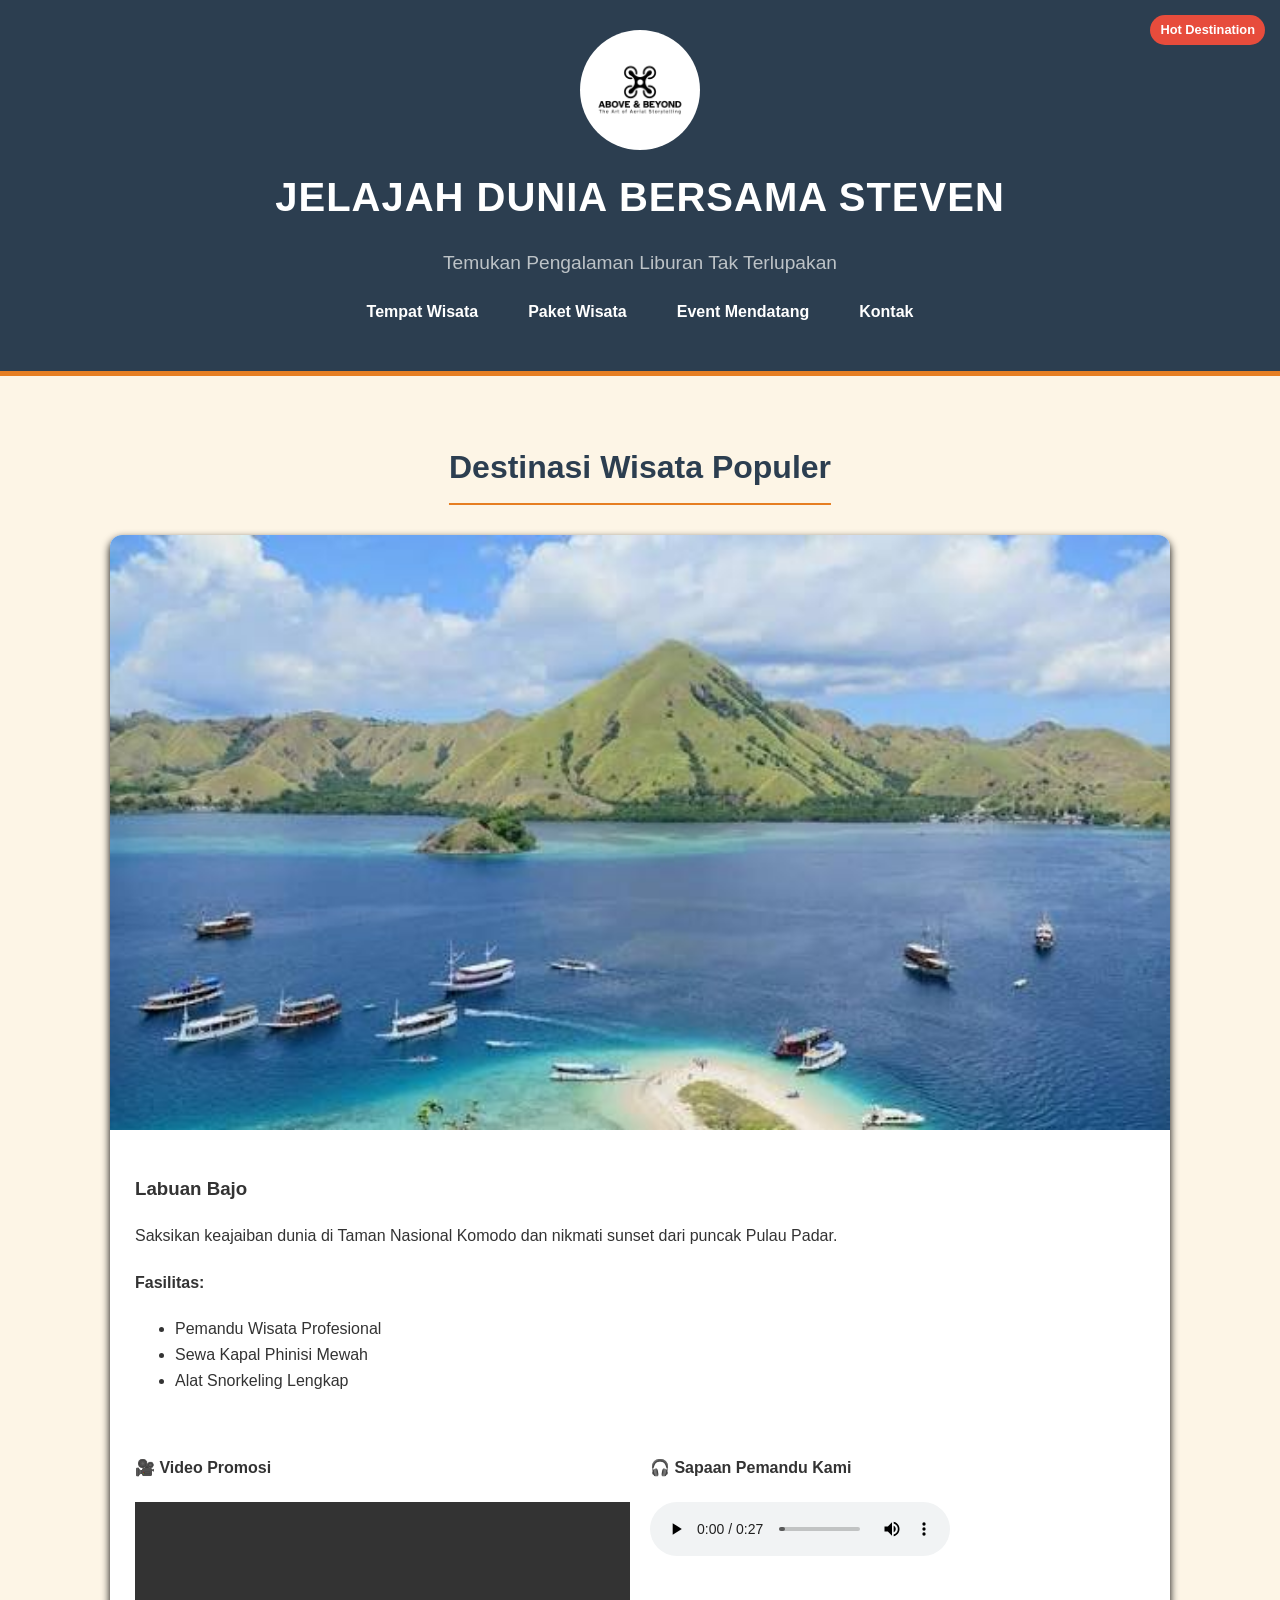
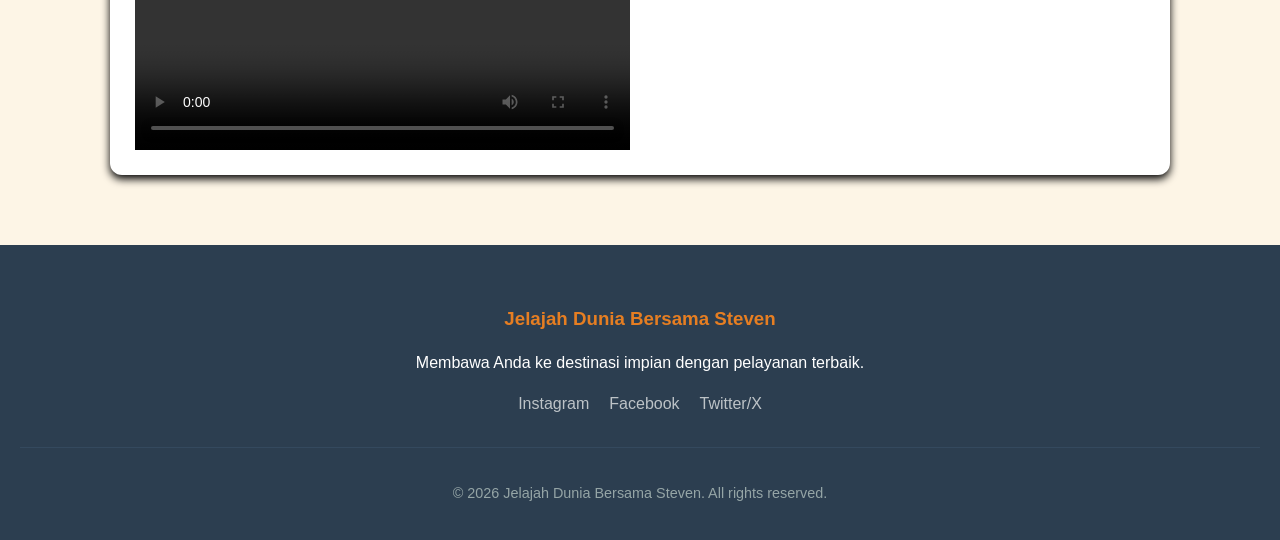
==== index.html @ 3f57055e "rename" ====
<!DOCTYPE html>
<html lang="id">
<head>
    <meta charset="UTF-8">
    <meta name="viewport" content="width=device-width, initial-scale=1.0">
    <title>Tempat Wisata - Jelajah Dunia Bersama Steven</title> 
    <link rel="stylesheet" href="css/style.css">
</head>
<body>

    <header>
        <div class="logo-container ">
            <img src="images/logosaya.png" alt="Logo Travel" class="logo">
        </div>
        <h1>JELAJAH DUNIA BERSAMA STEVEN</h1>
        <p class="tagline">Temukan Pengalaman Liburan Tak Terlupakan</p>
        <nav>
            <ul class="nav-links">
                <li><a href="index.html">Tempat Wisata</a></li>
                <li><a href="paket.html">Paket Wisata</a></li>
                <li><a href="event.html">Event Mendatang</a></li>
                <li><a href="kontak.html">Kontak</a></li>
            </ul>
        </nav>
    </header>

    <main>
        <section class="content-section">
            <h2 class="section-title">Destinasi Wisata Populer</h2>
            <article class="card">
                <div class="card-img-container">
                    <img src="images/labuan bajo.jfif" alt="Labuan Bajo" class="card-img">
                    <span class="badge">Hot Destination</span>
                </div>
                <div class="card-content">
                    <h3>Labuan Bajo</h3>
                    <p>Saksikan keajaiban dunia di Taman Nasional Komodo dan nikmati sunset dari puncak Pulau Padar.</p>
                    
                    <h4>Fasilitas:</h4>
                    <ul class="fasilitas-list">
                        <li>Pemandu Wisata Profesional</li>
                        <li>Sewa Kapal Phinisi Mewah</li>
                        <li>Alat Snorkeling Lengkap</li>
                    </ul>

                    <div class="multimedia-container">
                        <div class="media-item">
                            <h4>🎥 Video Promosi</h4>
                            <video controls>
                                <source src="images/video.mp4" type="video/mp4">
                                Browser Anda tidak mendukung video.
                            </video>
                        </div>
                        <div class="media-item">
                            <h4>🎧 Sapaan Pemandu Kami</h4>
                            <audio controls>
                                <source src="images/audio.mp3" type="audio/mp3">
                                Browser Anda tidak mendukung audio.
                            </audio>
                        </div>
                    </div>
                </div>
            </article>
        </section>
    </main>

    <footer id="kontak">
        <div class="footer-content">
            <h3>Jelajah Dunia Bersama Steven</h3>
            <p>Membawa Anda ke destinasi impian dengan pelayanan terbaik.</p>
            <ul class="social-links">
                <li><a href="#">Instagram</a></li>
                <li><a href="#">Facebook</a></li>
                <li><a href="#">Twitter/X</a></li>
            </ul>
        </div>
        <div class="footer-bottom">
            <p>&copy; 2026 Jelajah Dunia Bersama Steven. All rights reserved.</p>
        </div>
    </footer>

</body>
</html>
---- css/style.css ----
body {
    font-family: 'Segoe UI', Tahoma, Geneva, Verdana, sans-serif;
    background-color: #fdf5e6; 
    margin: 0;
    padding: 0;
    color: #333;
    line-height: 1.6;
    display: flex;
    flex-direction: column;
    min-height: 100vh;
}

header {
    background-color: #2c3e50;
    color: white;
    padding: 30px 20px;
    text-align: center;
    border-bottom: 5px solid #e67e22;
}
.logo-container {
    display: flex;
    justify-content: center;
    margin-bottom: 15px;
}

.logo {
    width: 120px;
    height: auto;
    border-radius: 50%;
}
header h1 {
    font-size: 2.5rem;
    margin: 0 0 10px 0;
    letter-spacing: 1px;
}

.tagline {
    font-size: 1.2rem;
    color: #bdc3c7;
    margin-bottom: 20px;
}

nav ul {
    display: flex;
    justify-content: center;
    flex-wrap: wrap;
    gap: 20px;
    list-style: none;
    padding: 0;
}

nav a {
    color: white;
    text-decoration: none;
    font-weight: bold;
    padding: 8px 15px;
    border-radius: 5px;
    transition: background-color 0,3s, color 0.3s;
}

nav a:hover {
    background-color: #e67e22;
    color: white;
}

main {
    padding: 40px 20px;
    max-width: 1100px;
    margin: auto;
    flex: 1;
    width: 100%;
    box-sizing: border-box;
}

.section-title {
    text-align: center;
    font-size: 2rem;
    margin-bottom: 30px;
    color: #2c3e50;
    border-bottom: 2px solid #e67e22;
    display: inline-block;
    padding-bottom: 10px;
    position: relative;
    left: 50%;
    transform: translateX(-50%);
}

.card, .event-card {
    background-color: white;
    border: none;
    overflow: hidden;
    box-shadow: 0 4px 8px rgba(0, 0, 0, 08);
    transition: transform 0.3s ease, box-shadow 0.3s ease;
    margin-bottom: 30px;
    border-radius: 12px;
}

.card:hover, .event-card:hover {
    transform: translateY(-5px);
    box-shadow: 0 8px 16px rgba(0, 0, 0, 15);
}

.card img, .media-item video {
    width: 100%;
    height: auto;
    display: block;
    object-fit: cover;
}

.card-content, .event-content {
    padding: 25px;
}

.badge {
    background-color: #e74c3c;
    color: white;
    padding: 5px 10px;
    border-radius: 20px;
    font-size: 0.8rem;
    font-weight: bold;
    position: absolute;
    top: 15px;
    right: 15px;
}

.card img-container {
    position: relative;
}

.harga {
    font-size: 1.3rem;
    color: #e67e22;
    font-weight: bold;
}

.harga-coret {
    font-size: 1.3rem;
    color:#e67e22;
    text-decoration: line-through;
    margin-left: 10px;
}

.event-card {
    background-color: white;
    border: none;
    border-radius: 12px;
    box-shadow: 0 5px 15px rgba(0, 0, 0, 0.08);
    padding: 30px;
    display: flex;
    flex-direction: column;
    gap: 15px;

    transition: transform 0.3s ease, box-shadow 0.3s ease;
}

.event-card:hover {
    transform: translateY(-5px);
    box-shadow: 0 10px 15px rgba(0, 0, 0, 0.15);
}

.event-card h3, .event-card p {
    margin: 0;
}

.event-card h3 {
    font-size: 1.4rem;
    color: #2c3e50;
    line-height: 1.3;
}

.event-card p {
    color: #555;
    font-size: 0.95rem;
    line-height: 1.6;
    flex-grow: 1;
}

.event-grid {
    display: grid;
    grid-template-columns: repeat(auto-fit, minmax(300px, 1fr));
    gap: 25px;
}

.event-date {
    display: inline-block;
    background-color: #ebbc7f;
    color:#e67e22;
    padding:6px 14px;
    border-radius: 20px;
    font-weight: bold;
    font-size: 0.85rem;
    align-self: flex-start;
}

.contact-container {
    display: grid;
    grid-template-columns: repeat(auto-fit, minmax(300px, 1fr));
    gap: 30px;
}

.contact-info, .contact-form {
    padding: 30px;
    background-color: white;
    border-radius: 12px;
    box-shadow: 0 5px 15px rgba(0, 0, 0, 0.08);
    box-sizing: border-box;
}

.contact-info p {
    background-color: #faf3e8;
    padding: 15px 20px;
    border-radius: 8px;
    margin-top: 0;
    font-size: 0.95rem;
    margin-bottom: 15px;
    padding-bottom: 15px;
    border-bottom: none;
    border-left: 4px solid #e67e22;
    color: black;
    line-height: 1.5;
}

.contact-info p strong {
    display: block;
    color: #2c3e50;
    font-size: 0.8rem;
    text-transform: uppercase;
    letter-spacing: 0.5px;
    margin-bottom: 4px;
}

.contact-info p:last-child {
    margin-bottom: 0;
}

.input-group {
    margin-bottom: 20px;
}

.input-group label {
    display: block;
    font-weight: 600;
    margin-bottom: 8px;
    color: #2c3e50;
    font-size:0.95rem;
}
 .input-group input, .input-group textarea {
    width: 100%;
    padding: 12px 15px;
    border: 1px solid #ced6e0;
    border-radius: 8px;
    box-sizing: border-box;
    font-family: inherit;
    font-size: 0.95rem;
    transition: border-color 0.3s;
    background-color: white;
 }

 .input-group input:focus, .input-group textarea:focus {
    outline: none;
    border-color: #e67e22;
    box-shadow: 0 0 5px rgba(230, 126, 34, 0.15);
 }

 .contact-form .btn-large {
    width: 100%;
    padding: 14px;
    font-size: 1.1rem;
    background-color: #e67e22;
    color: white;
    border: none;
    border-radius: 8px;
    font-weight: bold;
    cursor: pointer;
    transition: background-color 0.3s ease, transform 0.2s ease;
 }

 .contact-form .btn-large:hover {
    background-color: #d35400;
    transform: scale(1.01);
 }

 .btn{
    display: inline-block;
    padding: 12px 25px;
    background-color: #e67e22;
    color:white;
    text-decoration: none;
    border: none;
    border-radius: 5px;
    cursor: pointer;
    font-weight: bold;
    transition: background-color 0.3s, transform 0.2s;
    text-align: center;
 }

 .btn:hover {
    background-color: #d35400;
    transform: scale(1.02);
 }



 .btn-outline {
    display: block;
    text-align: center;
    padding: 12px;
    background-color: transparent;
    color: #e67e22;
    border: 2px solid #e67e22;
    border-radius: 8px;
    font-weight: bold;
    text-decoration: none;
    transition: all 0.3 ease;
    margin-top: 10px;
 }

 .btn-outline:hover {
    background-color: #e67e22;
    color: white;
 }

 footer {
    background-color: #2c3e50;
    color: white;
    text-align: center;
    padding: 40px 20px 20px;
    margin-top: auto;
 }

 .footer-content h3 {
    color: #e67e22;
    margin-bottom: 15px;
 }

 footer ul.social-links {
    list-style: none;
    padding: 0;
    display: flex;
    justify-content: center;
    gap: 20px;
    margin-bottom: 20px 0;
 }

 footer a {
    color: #bdc3c7;
    text-decoration: none;
    transition: color 0.3s;
 }

 footer a:hover {
    color: #e67e22;
 }

.footer-bottom {
    margin-top: 30px;
    padding-top: 20px;
    border-top: 1px solid #34495e;
    font-size: 0.9rem;
    color: #95a5a6;;
}

.multimedia-container {
    display: grid;
    grid-template-columns: repeat(auto-fit, minmax(300px, 1fr));
    gap: 20px;
    margin-top: 20px;
    padding-top: 20px;
    border-top: 1px solid white;
}

.media-item video {
    width: 100%;
    margin-top: 10px;
}
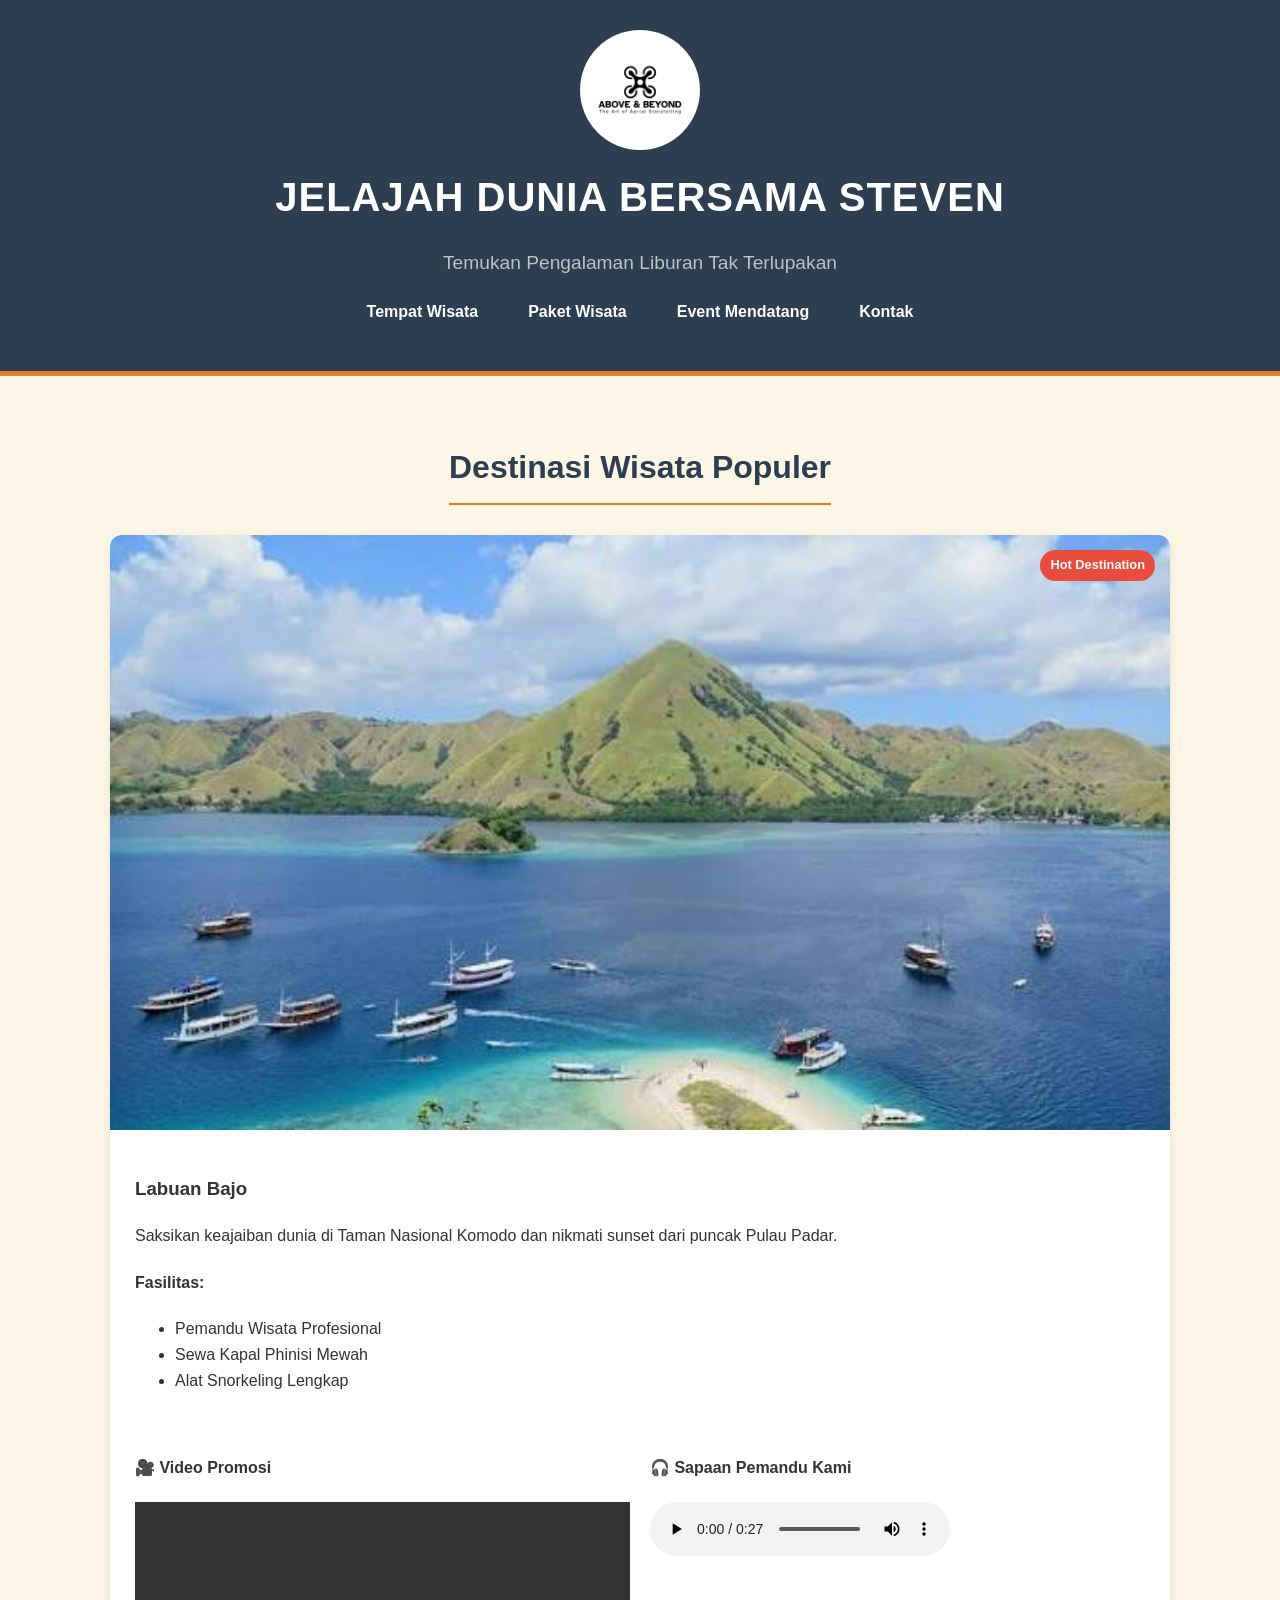
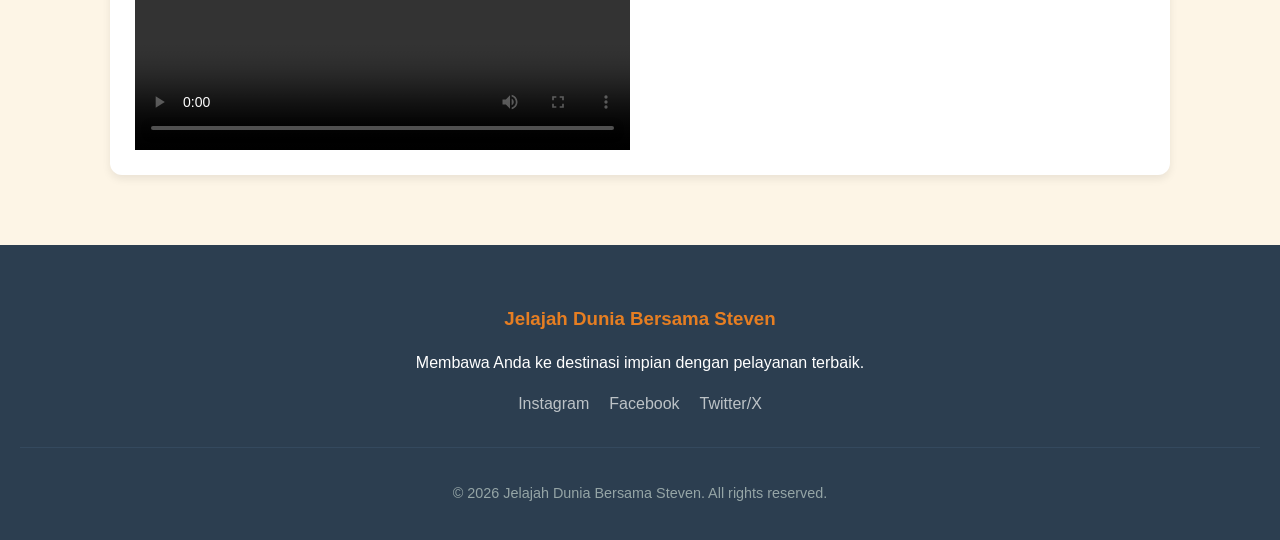
==== commit 21bb7f84: "penambahan mobile menu khusus untuk mobile" ====
--- a/index.html
+++ b/index.html
@@ -14,6 +14,12 @@
         </div>
         <h1>JELAJAH DUNIA BERSAMA STEVEN</h1>
         <p class="tagline">Temukan Pengalaman Liburan Tak Terlupakan</p>
+
+        <button class ="menu-toggle">
+            <span></span>
+            <span></span>
+            <span></span>
+        </button>
         <nav>
             <ul class="nav-links">
                 <li><a href="index.html">Tempat Wisata</a></li>
@@ -79,5 +85,7 @@
         </div>
     </footer>
 
+    <script src="script/mobileMenu.js"></script>
+
 </body>
 </html>
--- a/css/style.css
+++ b/css/style.css
@@ -18,6 +18,7 @@
     padding: 30px 20px;
     text-align: center;
     border-bottom: 5px solid #e67e22;
+    position: relative;
 }
 .logo-container {
     display: flex;
@@ -63,6 +64,23 @@
 nav a:hover {
     background-color: #e67e22;
     color: white;
+}
+
+.menu-toggle{
+    display: none;
+    flex-direction: column;
+    cursor: pointer;
+    background: none;
+    border: none;
+    font-size: 24px;
+}
+
+.menu-toggle span {
+    width: 25px;
+    height: 3px;
+    background-color: white;
+    margin: 2px 0;
+    transition:0.3s;
 }
 
 main {
@@ -91,10 +109,11 @@
     background-color: white;
     border: none;
     overflow: hidden;
-    box-shadow: 0 4px 8px rgba(0, 0, 0, 08);
+    box-shadow: 0 4px 8px rgba(0, 0, 0, 0.08);
     transition: transform 0.3s ease, box-shadow 0.3s ease;
     margin-bottom: 30px;
     border-radius: 12px;
+    position: relative;
 }
 
 .card:hover, .event-card:hover {
@@ -375,3 +394,70 @@
     width: 100%;
     margin-top: 10px;
 }
+
+@media (max-width: 480px) {
+    header h1 {
+        font-size: 1.8rem;
+    }
+
+    .tagline {
+        font-size: 1rem;
+    }
+
+    nav ul {
+        flex-direction: column;
+        gap: 10px;
+    }
+
+    nav a {
+        display: block;
+        text-align: center;
+    }
+    .menu-toggle {
+        display: flex;
+    }
+
+    .nav-links{
+        position: static;
+        background: #2c3e50;
+        display: flex;
+        flex-direction: column;
+        max-height: 0;
+        overflow: hidden;
+        transition: max-height 0.3s ease;
+        width: 100%;
+        
+    }
+
+    .nav-links.active {
+        max-height: 500px;
+    }
+
+    .nav-links a {
+        color: white;
+        background-color: transparent;
+        padding: 15px 20px;
+        border-bottom: 1px solid #ece0d1;
+    }
+
+    .nav-links a:last-child {
+        border-bottom: none;
+    }
+
+    .nav-links a:hover {
+        background-color: #e67e22;
+        color: white;
+    }
+
+    main {
+        padding: 20px 10px;
+    }
+
+    .event-card, .contact-info, .contact-form, .card-content {
+        padding: 20px;
+    }
+
+    .section-title {
+        font-size: 1.5rem;
+    }
+}
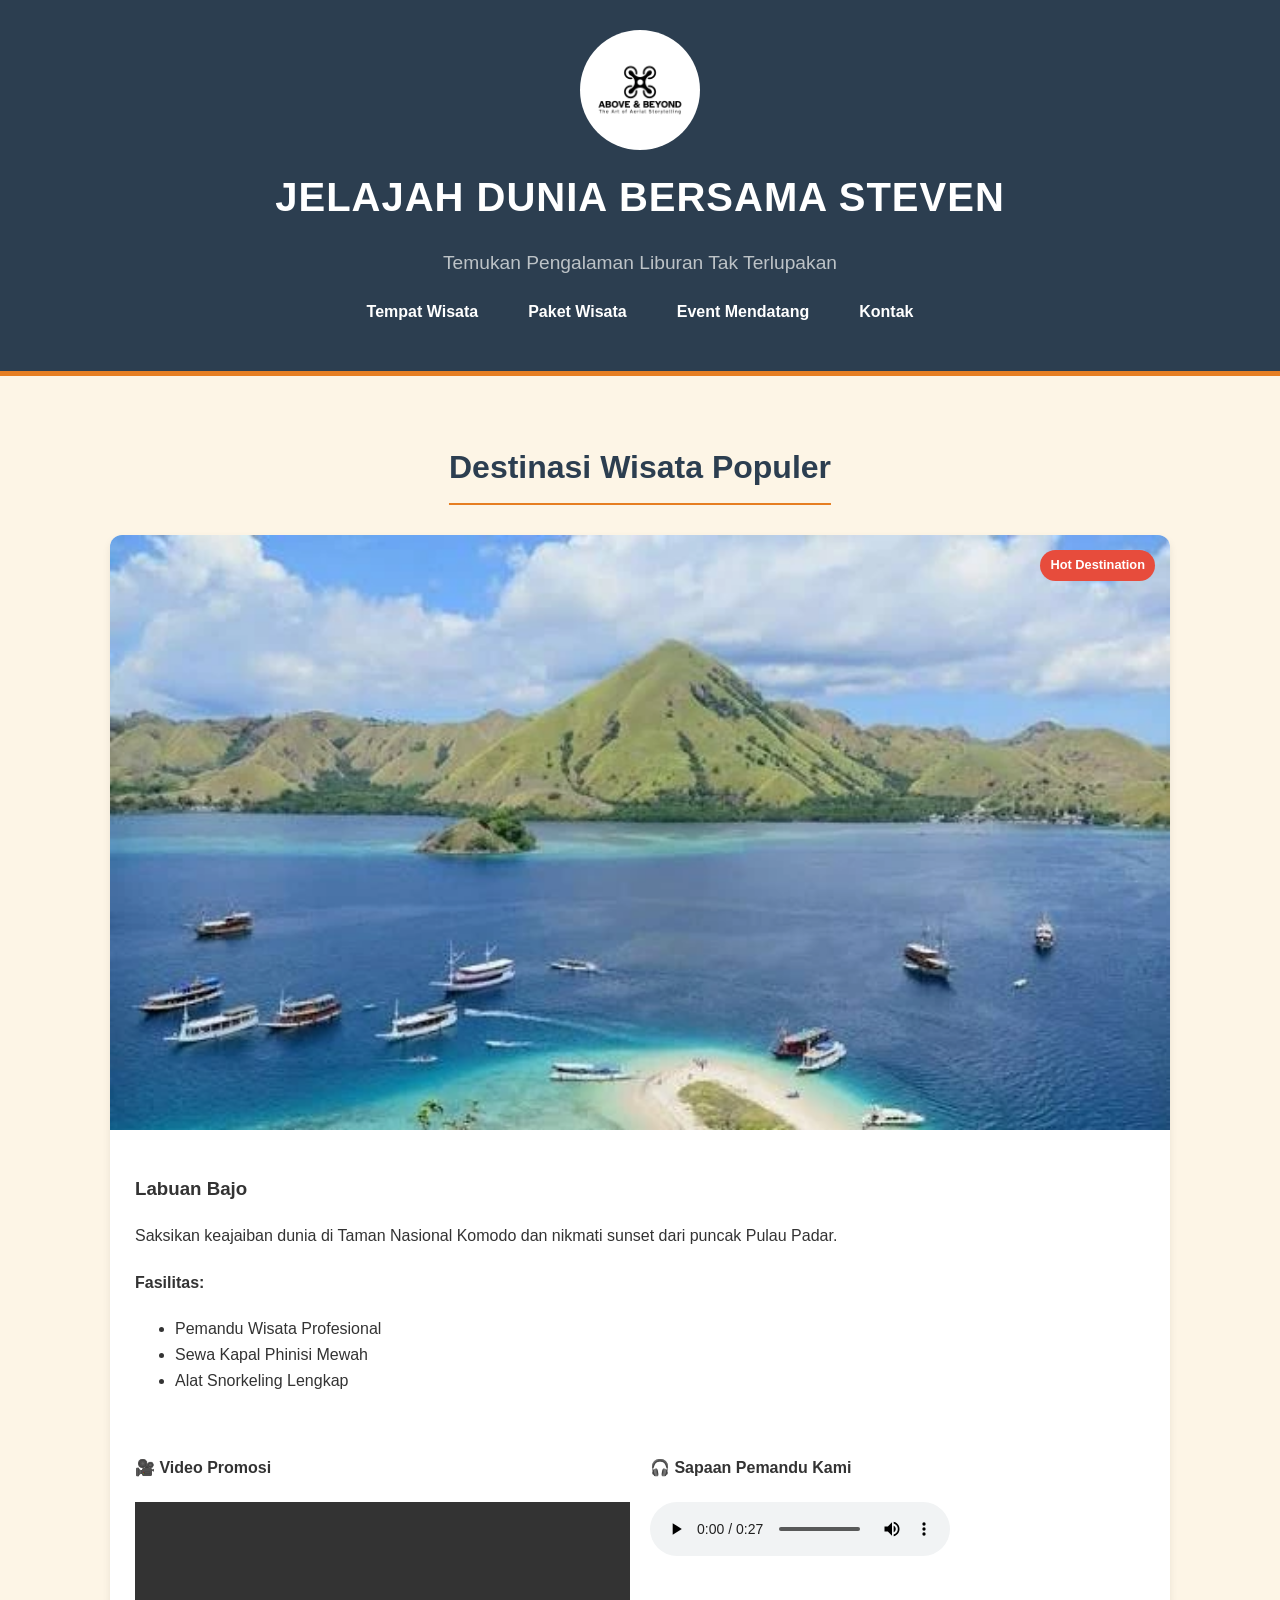
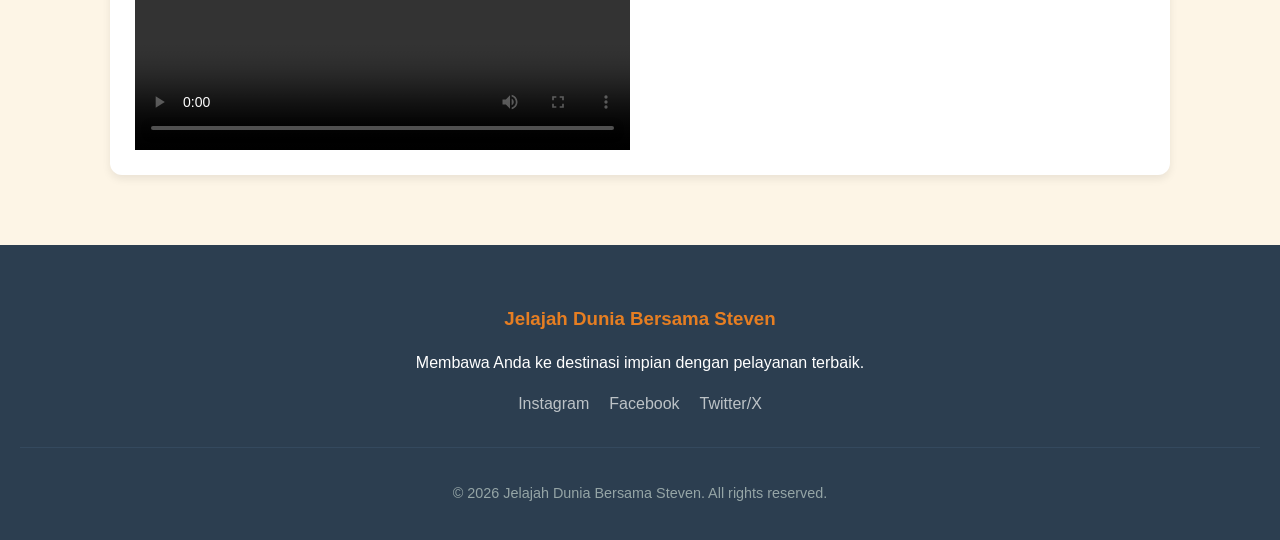
==== commit 3b6ab804: "perbaikan" ====
--- a/index.html
+++ b/index.html
@@ -5,12 +5,14 @@
     <meta name="viewport" content="width=device-width, initial-scale=1.0">
     <title>Tempat Wisata - Jelajah Dunia Bersama Steven</title> 
     <link rel="stylesheet" href="css/style.css">
+    <link rel="preload" as="image" href="images/logosaya.webp">
+    <link rel="preload" as="image" href="images/labuan bajo.webp">
 </head>
 <body>
 
     <header>
         <div class="logo-container ">
-            <img src="images/logosaya.png" alt="Logo Travel" class="logo">
+            <img src="images/logosaya.webp" alt="Logo Travel" class="logo">
         </div>
         <h1>JELAJAH DUNIA BERSAMA STEVEN</h1>
         <p class="tagline">Temukan Pengalaman Liburan Tak Terlupakan</p>
@@ -35,7 +37,7 @@
             <h2 class="section-title">Destinasi Wisata Populer</h2>
             <article class="card">
                 <div class="card-img-container">
-                    <img src="images/labuan bajo.jfif" alt="Labuan Bajo" class="card-img">
+                    <img src="images/labuan bajo.webp" alt="Labuan Bajo" class="card-img" loading="lazy">
                     <span class="badge">Hot Destination</span>
                 </div>
                 <div class="card-content">
@@ -52,12 +54,12 @@
                     <div class="multimedia-container">
                         <div class="media-item">
                             <h4>🎥 Video Promosi</h4>
-                            <video controls>
+                            <video controls loading="lazy">
                                 <source src="images/video.mp4" type="video/mp4">
                                 Browser Anda tidak mendukung video.
                             </video>
                         </div>
-                        <div class="media-item">
+                        <div class="media-item" loading="lazy">
                             <h4>🎧 Sapaan Pemandu Kami</h4>
                             <audio controls>
                                 <source src="images/audio.mp3" type="audio/mp3">
